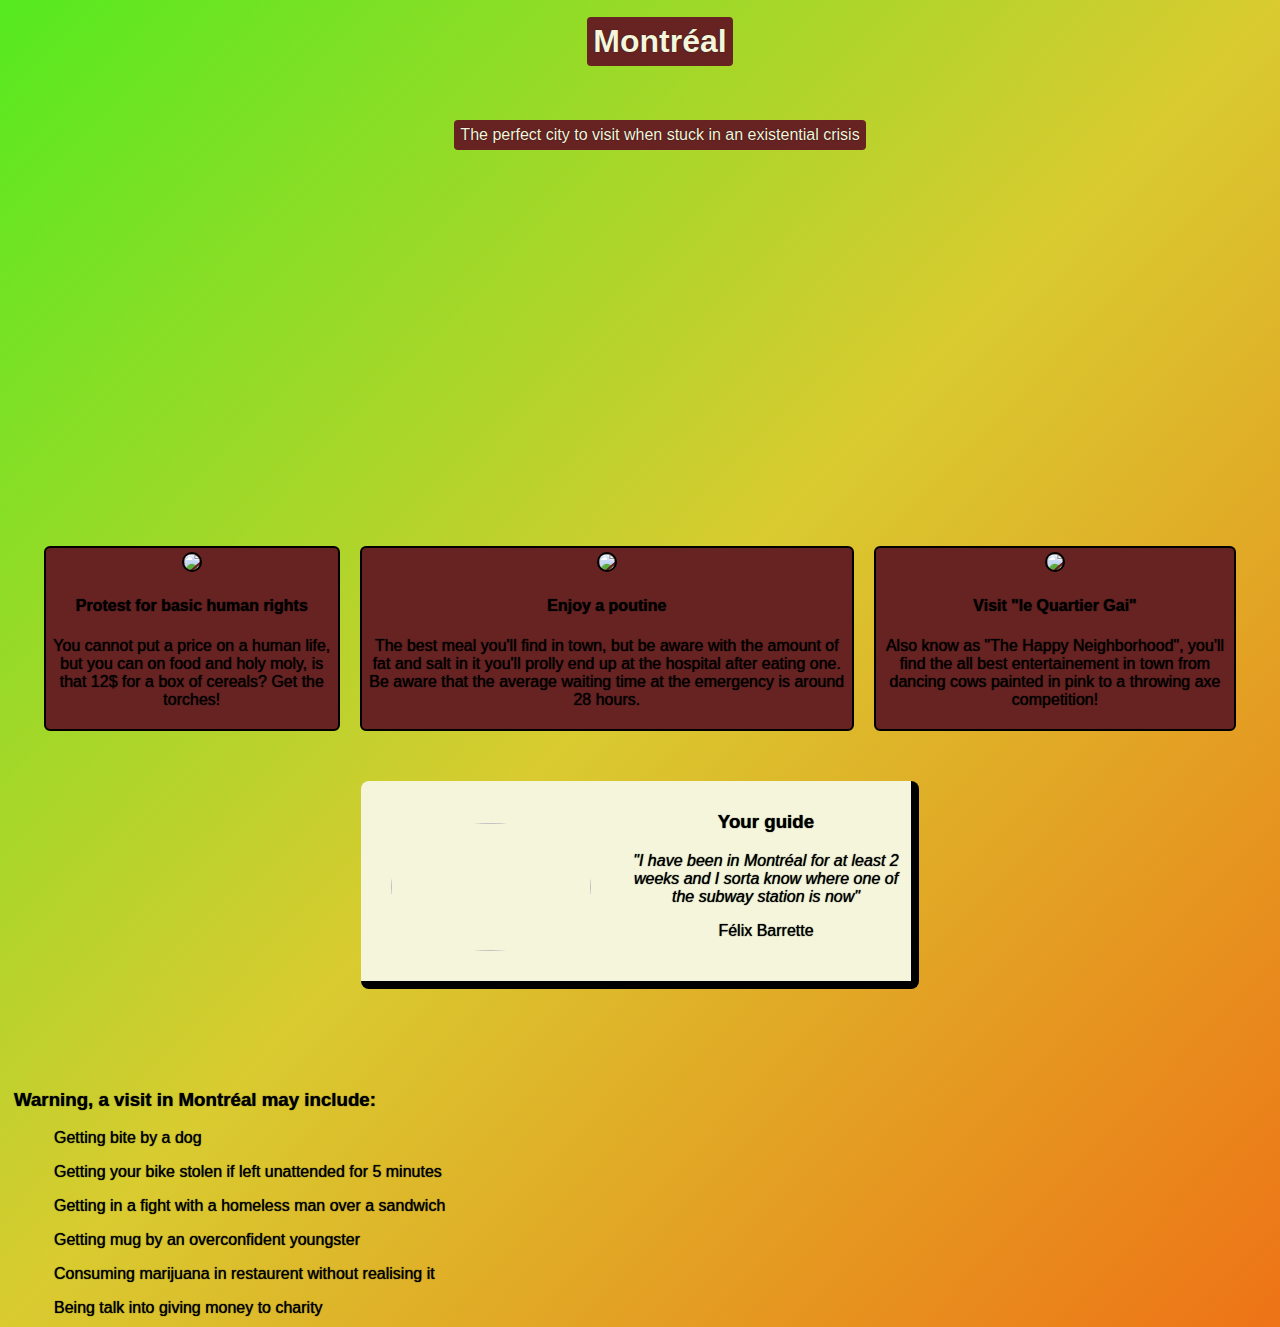
==== index.html @ 1f3e6d4e "Mise en place du site" ====
<!DOCTYPE html>
<html lang="en">
  <head>
    <link rel="stylesheet" href="index.css" />
    <meta charset="UTF-8" />
    <meta http-equiv="X-UA-Compatible" content="IE=edge" />
    <meta name="viewport" content="width=device-width, initial-scale=1.0" />
    <title>Document</title>
  </head>
  <body>
    <div class="header">
      <ul><h1 class="city">Montréal </h1></ul>
      <ul><p class="city">The perfect city to visit when stuck in an existential crisis</p></ul>
    </div>
    <div class="activities">
      <div class="activitiesEl">
        <img src="imagesHTML/protest.webp" class="activitiesImg"/>
      <h4>Protest for basic human rights</h5>
      <p>
        You cannot put a price on a human life, but you can on food and holy
        moly, is that 12$ for a box of cereals? Get the torches!
      </p>
    </div>
    <div class="activitiesEl">
      <img src="imagesHTML/poutine.jpg" class="activitiesImg"/>
      <h4>Enjoy a poutine</h5>
      <p>
        The best meal you'll find in town, but be aware with the amount of fat
        and salt in it you'll prolly end up at the hospital after eating one. Be aware that 
        the average waiting time at the emergency is around 28 hours.
      </p>
    </div>
    <div class="activitiesEl">
      <img src="imagesHTML/VillageGai.jpg" class="activitiesImg"/>
      <h4>Visit "le Quartier Gai"</h5>
      <p>
        Also know as "The Happy Neighborhood", you'll find the all best
        entertainement in town from dancing cows painted in pink to a throwing axe
        competition!
      </p>
    </div>
    </div>
    <div class="guide">
      <img src="imagesHTML/coffee.jpg" class="guideImg"/>
      <div>
      <h3>Your guide</h3>
      <p id="guideDesc">"I have been in Montréal for at least 2 weeks and I sorta know 
        where one of the subway station is now"</p>
      <p>Félix Barrette</p>
      <p class="hide"><a href="converter.html">A secret unit converter 😃</a></p>
    </div>
    </div>
    <div class="warning">
      <h3>Warning, a visit in Montréal may include:</h3>
      <ol>Getting bite by a dog</ol>
      <ol>Getting your bike stolen if left unattended for 5 minutes</ol>
      <ol>Getting in a fight with a homeless man over a sandwich</ol>
      <ol>Getting mug by an overconfident youngster</ol>
      <ol>Consuming marijuana in restaurent without realising it</ol>
      <ol>Being talk into giving money to charity</ol>
    </div>
    <script src="index.js"></script>
  </body>
</html>
---- index.css ----
body {
    font-family:'Trebuchet MS', 'Lucida Sans Unicode', 'Lucida Grande', 'Lucida Sans', Arial, sans-serif;
    text-align: center;
    display: block;
    background-image: linear-gradient(to bottom right,rgb(85, 234, 31), rgb(217, 203, 48), rgb(238, 115, 22));
    text-shadow: 0px 0px 1px black;
    margin: -6px;
    margin-top: 0px;
    min-height: 1000px;
}

.header {
    margin-top: -20px;
    background-image: url(imagesHTML/montreal.jpg);
    background-position: center;
    width: auto;
    height: 500px;
}

.city {
    background-color: rgb(103, 34, 34);
    color:beige;
    display: inline-block;
    padding: 6px;
    border-radius: 4px;
}

.activities {
    margin: 40px;
    display: flex;
}

.activitiesEl {
  border-width: 2px;
  border-style: solid;
  margin: 10px;
  background-color: rgb(103, 34, 34);
  border-radius: 6px;
  padding: 4px;
}
.activitiesImg {
    border-radius: 50%;
    width: 175px;
    border: 2px solid black;
}

.guide {
    display: flex;
    background-color: beige;
    width: 550px;
    margin: auto;
    margin-bottom: 20px;
    border-right: 8px solid black;
    border-bottom: 8px solid black;
    border-radius: 8px;
    padding-top: 12px;
}

.guideImg {
    margin: 30px;
    border-radius: 50%;
    width: 200px;
    height: 128px;
}

#guideDesc {
    font-style: italic;
}

.warning {
    margin-top: 100px;
    padding-left: 20px;
    text-align: left;
}

.hide {
    display: none;
}

.guide:hover .hide {
    transition-delay: 4s;
    display: block;
}

#converterResult {
    margin: 8px;
}

.unitConversion {
    left: 50%;
    transform: translateX(-50%);
    border: 2px solid black;
    margin-left: 50%;
    border-radius: 4px;
    margin-top: 8px;
}
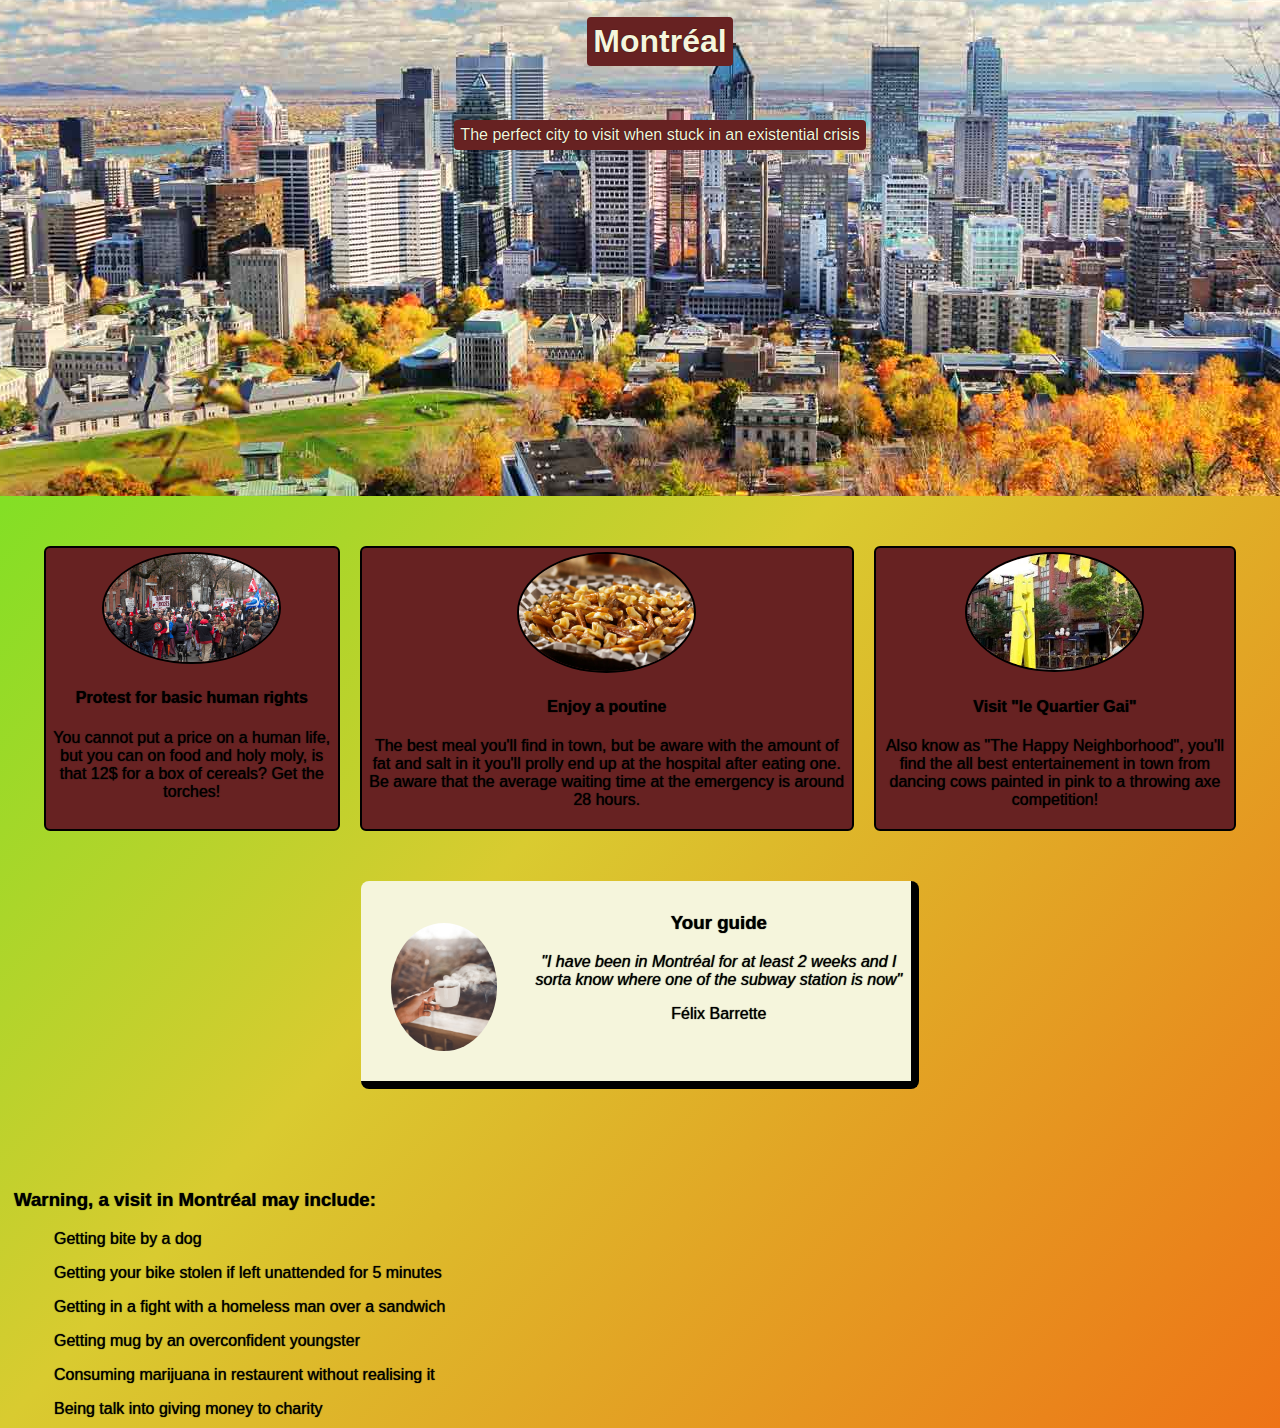
==== commit de17a84d: "Feedback index.html" ====
--- a/index.html
+++ b/index.html
@@ -6,11 +6,31 @@
     <meta http-equiv="X-UA-Compatible" content="IE=edge" />
     <meta name="viewport" content="width=device-width, initial-scale=1.0" />
     <title>Document</title>
+    <!-- ^ If you would've given your document a proper title, it would've been the icing on the cake :) -->
   </head>
   <body>
     <div class="header">
       <ul><h1 class="city">Montréal </h1></ul>
       <ul><p class="city">The perfect city to visit when stuck in an existential crisis</p></ul>
+      <!-- ^ This is not the right way to do it. -->
+      <!-- For more information: https://www.w3schools.com/html/html_lists.asp -->
+      <!-- Instead what you want to do is this, see below -->
+
+      <!-- An unordered list (uncomment to see more) -->
+      <!-- <ul>
+        <li>Item 1</li>
+        <li>Item 2</li>
+        <li>Item 3</li>
+      </ul> -->
+
+      <!-- An ordered list (uncomment to see more) -->
+      <!-- <ol>
+        <li>Item 1</li>
+        <li>Item 2</li>
+        <li>Item 3</li>
+      </ol> -->
+
+      <!-- In this case you could've also just use an h1 tag and a p tag underneath that :) -->
     </div>
     <div class="activities">
       <div class="activitiesEl">
@@ -58,6 +78,7 @@
       <ol>Getting mug by an overconfident youngster</ol>
       <ol>Consuming marijuana in restaurent without realising it</ol>
       <ol>Being talk into giving money to charity</ol>
+      <!-- ^ Again, the right way to do it is to use just one ol tag and put a bunch of li tag inside :) -->
     </div>
     <script src="index.js"></script>
   </body>
